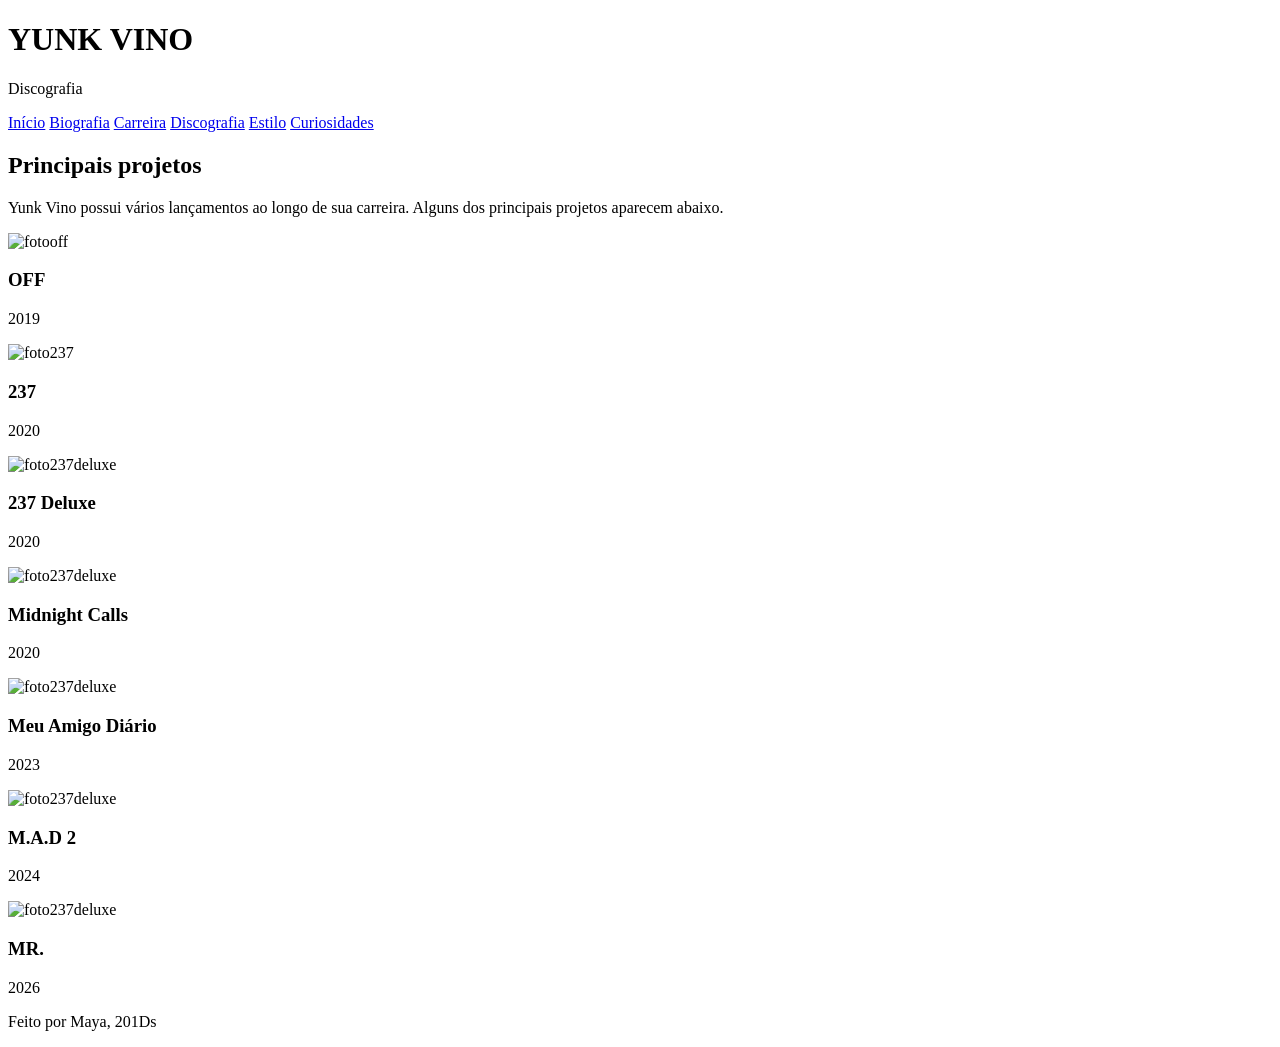
==== disco.html @ d7e15820 "Create disco.html" ====
<!DOCTYPE html>
<html lang="pt-br">
<head>
    <meta charset="UTF-8">
    <meta name="viewport" content="width=device-width, initial-scale=1.0">
    <title>Yunk Vino | Discografia</title>
      <link rel="stylesheet" href="style.css">
</head>

<body>

<header>
    <h1>YUNK VINO</h1>
    <p>Discografia</p>

     <nav>
        <a href="index.html">Início</a>
        <a href="biog.html">Biografia</a>
        <a href="carreira.html">Carreira</a>
        <a href="disco.html">Discografia</a>
        <a href="estilo.html">Estilo</a>
        <a href="curiosidades.html">Curiosidades</a>
    </nav>
</header>

<main>

    <section class="pagina">
        <h2>Principais projetos</h2>

        <p>
            Yunk Vino possui vários lançamentos ao longo de sua carreira.
            Alguns dos principais projetos aparecem abaixo.
        </p>

        <div class="albuns">

            <div class="album">
              
             <img src="img/images.jpg" alt="fotooff">
       
                <h3>OFF</h3>
                <p>2019</p>
            </div>

            <div class="album">
                <img src="img/yunk23723.jpg" alt="foto237">
                <h3>237</h3>
                <p>2020</p>
            </div>

            <div class="album">
                 <img src="img/yunk237deluxe.jpg" alt="foto237deluxe">
                <h3>237 Deluxe</h3>
                <p>2020</p>
            </div>

            <div class="album">
                 <img src="img/yunkcalls.jpg" alt="foto237deluxe">
                <h3>Midnight Calls</h3>
                <p>2020</p>
            </div>

            <div class="album">
                 <img src="img/yunkmad1.2.jpg" alt="foto237deluxe">
                <h3>Meu Amigo Diário</h3>
                <p>2023</p>
            </div>

            <div class="album">
                <img src="img/yunkmad2.jpg" alt="foto237deluxe">
                <h3>M.A.D 2</h3>
                <p>2024</p>
            </div>

            <div class="album">
                <img src="img/yunkmr.jpg" alt="foto237deluxe">
                <h3>MR.</h3>
                <p>2026</p>
            </div>

        </div>
    </section>

</main>

<footer>
    <p>Feito por Maya, 201Ds</p>
</footer>

</body>
</html>
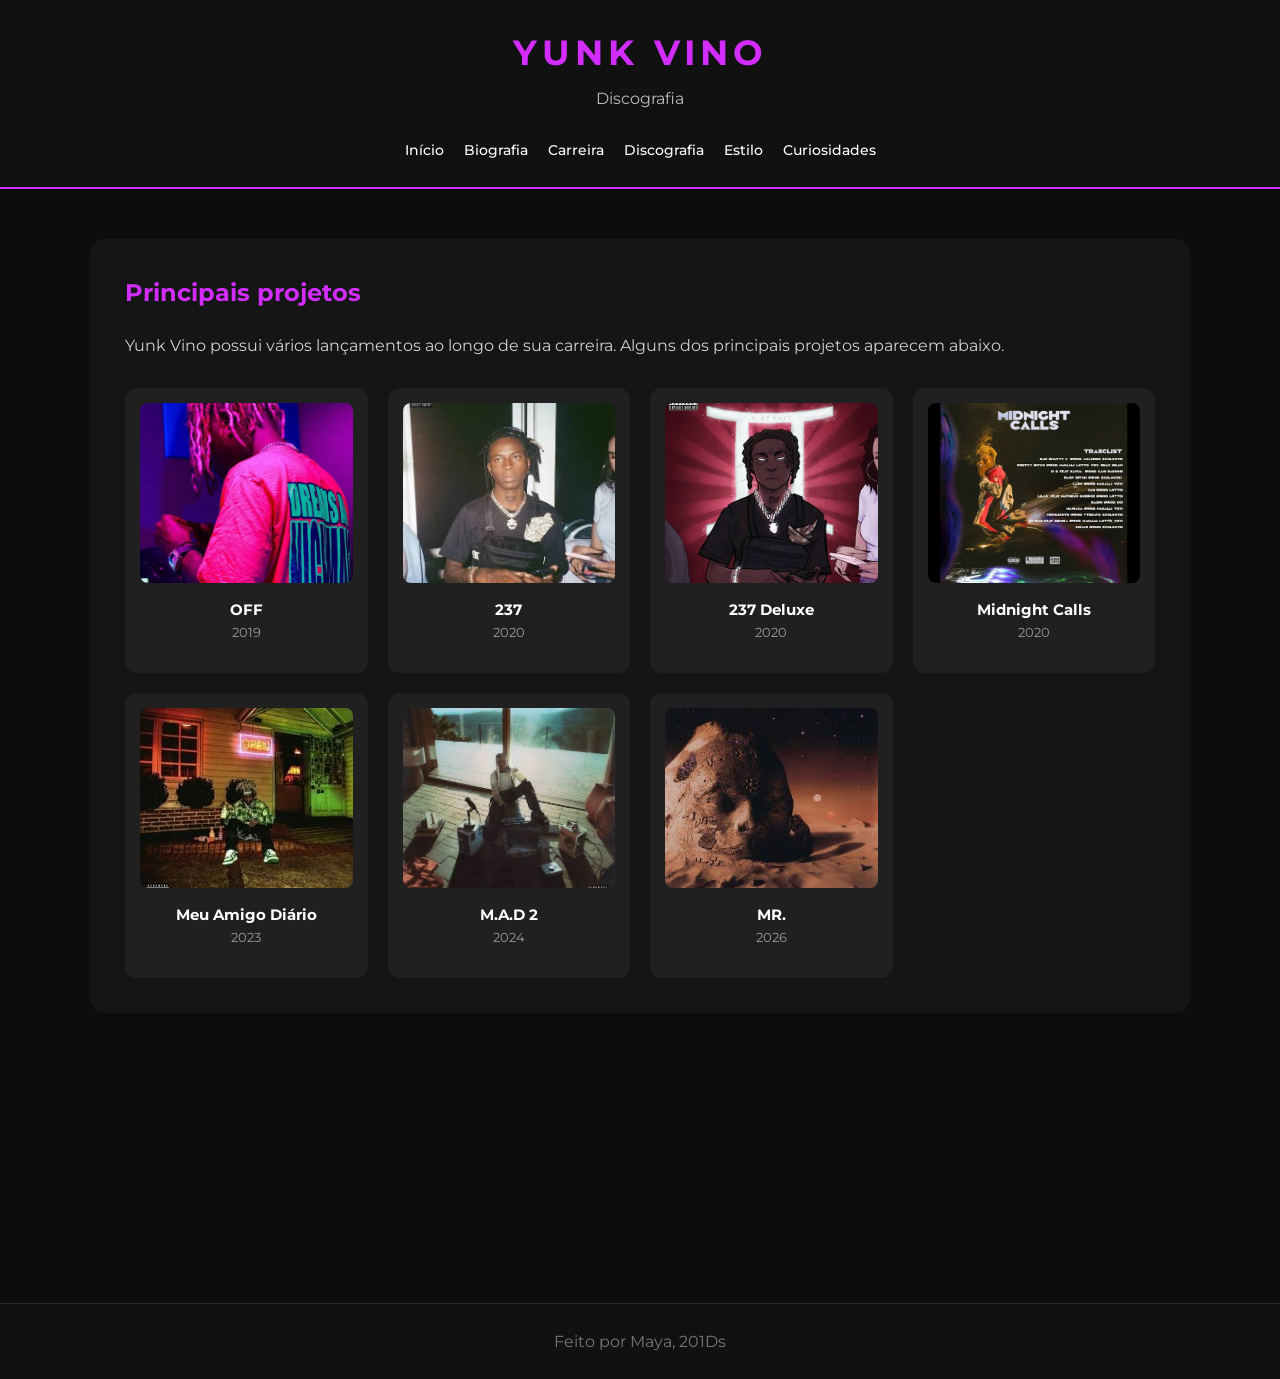
==== commit 13885a0f: "Update disco.html" ====
--- a/disco.html
+++ b/disco.html
@@ -37,7 +37,7 @@
 
             <div class="album">
               
-             <img src="img/images.jpg" alt="fotooff">
+             <img src="img/imagesyunk.jpg" alt="fotooff">
        
                 <h3>OFF</h3>
                 <p>2019</p>
--- a/style.css
+++ b/style.css
@@ -0,0 +1,388 @@
+@import url('https://fonts.googleapis.com/css2?family=Montserrat:wght@400;500;700;800&display=swap');
+ 
+* {
+    margin: 0;
+    padding: 0;
+    box-sizing: border-box;
+}
+ 
+body {
+    font-family: 'Montserrat', sans-serif;
+    background-color: #0d0d0d;
+    color: #ffffff;
+    line-height: 1.6;
+}
+ 
+header {
+    background-color: #111111;
+    text-align: center;
+    padding: 25px 15px;
+    border-bottom: 2px solid #d22cff;
+}
+ 
+header h1 {
+    color: #d22cff;
+    font-size: 35px;
+    letter-spacing: 5px;
+}
+ 
+header p {
+    color: #bbbbbb;
+    margin-top: 5px;
+}
+ 
+nav {
+    margin-top: 25px;
+}
+ 
+nav a {
+    color: white;
+    text-decoration: none;
+    margin: 5px 8px;
+    font-size: 14px;
+    font-weight: 500;
+}
+ 
+nav a:hover {
+    color: #d22cff;
+}
+ 
+main {
+    width: 90%;
+    max-width: 1100px;
+    margin: auto;
+    padding: 50px 0;
+}
+ 
+.hero {
+    min-height: 500px;
+    display: flex;
+    align-items: center;
+    justify-content: space-between;
+    gap: 40px;
+}
+ 
+.hero h2 {
+    color: #d22cff;
+    font-size: 60px;
+    margin-bottom: 15px;
+}
+ 
+.hero p {
+    color: #cccccc;
+    max-width: 500px;
+    margin-bottom: 25px;
+}
+ 
+.botao {
+    display: inline-block;
+    background-color: #d22cff;
+    color: white;
+    padding: 12px 22px;
+    border-radius: 25px;
+    text-decoration: none;
+    font-weight: bold;
+}
+ 
+.botao:hover {
+    background-color: #8e00bd;
+}
+ 
+.foto-artista {
+    width: 330px;
+    height: 400px;
+    overflow: hidden;
+    background: linear-gradient(135deg, #360047, #a800d6, #111111);
+    border-radius: 20px;
+    display: flex;
+    justify-content: center;
+    align-items: center;
+    box-shadow: 0 0 35px rgba(198, 44, 255, 0.4);
+}
+ 
+.foto-artista img {
+    width: 100%;
+    height: 100%;
+    object-fit: cover;
+    display: block;
+}
+ 
+.foto-artista span {
+    color: white;
+    font-size: 40px;
+    font-weight: 800;
+    text-align: center;
+    letter-spacing: 5px;
+}
+ 
+.pagina {
+    background-color: #151515;
+    padding: 35px;
+    border-radius: 15px;
+    margin-bottom: 40px;
+}
+ 
+.pagina h2 {
+    color: #d22cff;
+    margin-bottom: 20px;
+}
+ 
+.pagina p {
+    color: #d0d0d0;
+    margin-bottom: 15px;
+}
+ 
+.destaque {
+    background-color: #24002e;
+    border-left: 5px solid #d22cff;
+    padding: 20px;
+    margin-top: 25px;
+    border-radius: 5px;
+}
+ 
+.destaque h3 {
+    color: #d22cff;
+    margin-bottom: 8px;
+}
+ 
+.cards {
+    display: grid;
+    grid-template-columns: 1fr 1fr 1fr;
+    gap: 20px;
+}
+ 
+.card {
+    background-color: #181818;
+    padding: 25px;
+    border-radius: 15px;
+    border: 1px solid #292929;
+}
+ 
+.card h3 {
+    color: #d22cff;
+    margin-bottom: 10px;
+}
+ 
+.card p {
+    color: #bbbbbb;
+    margin-bottom: 15px;
+}
+ 
+.card a {
+    color: #d22cff;
+    text-decoration: none;
+    font-weight: bold;
+}
+ 
+.timeline {
+    display: grid;
+    grid-template-columns: 1fr 1fr 1fr 1fr;
+    gap: 15px;
+}
+ 
+.timeline div {
+    background-color: #181818;
+    padding: 20px;
+    border-radius: 12px;
+    text-align: center;
+}
+ 
+.timeline strong {
+    display: block;
+    color: #d22cff;
+    font-size: 28px;
+}
+ 
+.timeline p {
+    color: #bbbbbb;
+    font-size: 14px;
+}
+ 
+.conquista {
+    margin-top: 30px;
+}
+ 
+.conquista h2 {
+    color: #d22cff;
+    margin-bottom: 20px;
+}
+ 
+.item {
+    background-color: #181818;
+    margin-bottom: 15px;
+    padding: 20px;
+    border-left: 4px solid #d22cff;
+    border-radius: 5px;
+}
+ 
+.item h3 {
+    margin-bottom: 5px;
+}
+ 
+.item p {
+    color: #bbbbbb;
+}
+ 
+.albuns {
+    display: grid;
+    grid-template-columns: 1fr 1fr 1fr 1fr;
+    gap: 20px;
+    margin-top: 30px;
+}
+ 
+.album {
+    background-color: #202020;
+    padding: 15px;
+    border-radius: 12px;
+    text-align: center;
+}
+ 
+.capa {
+    height: 180px;
+    background: linear-gradient(135deg, #390047, #b500e5);
+    display: flex;
+    justify-content: center;
+    align-items: center;
+    color: white;
+    font-size: 25px;
+    font-weight: 800;
+    margin-bottom: 15px;
+    border-radius: 8px;
+}
+ 
+.album img {
+    width: 100%;
+    height: 180px;
+    object-fit: cover;
+    border-radius: 8px;
+    margin-bottom: 15px;
+    display: block;
+}
+ 
+.album h3 {
+    font-size: 15px;
+}
+ 
+.album p {
+    color: #999999;
+    font-size: 13px;
+}
+ 
+.estilo-box {
+    display: grid;
+    grid-template-columns: 1fr 1fr 1fr;
+    gap: 20px;
+    margin-top: 30px;
+}
+ 
+.estilo-box div {
+    background-color: #202020;
+    padding: 25px;
+    border-radius: 12px;
+    text-align: center;
+}
+ 
+.estilo-box h3 {
+    color: #d22cff;
+    margin-bottom: 10px;
+}
+ 
+.curiosidade {
+    display: flex;
+    gap: 20px;
+    align-items: center;
+    background-color: #202020;
+    padding: 20px;
+    margin-bottom: 15px;
+    border-radius: 10px;
+}
+ 
+.curiosidade span {
+    color: #d22cff;
+    font-size: 30px;
+    font-weight: 800;
+}
+ 
+.curiosidade h3 {
+margin-bottom: 5px;
+}
+ 
+.curiosidade p {
+margin: 0;
+}
+ 
+footer {
+text-align: center;
+background-color: #111111;
+color: #777777;
+padding: 25px;
+margin-top: 30px;
+border-top: 1px solid #292929;
+position: relative;
+margin-top: 200px;
+bottom: 0;
+width: 100%;
+z-index: 1000;
+}
+ 
+@media (max-width: 800px) {
+    .hero {
+    flex-direction: column;
+    text-align: center;
+    }
+ 
+    .hero h2 {
+    font-size: 45px;
+    }
+ 
+    .foto-artista {
+    width: 280px;
+    height: 330px;
+    }
+ 
+    .cards {
+    grid-template-columns: 1fr 1fr;
+    }
+ 
+    .timeline {
+    grid-template-columns: 1fr 1fr;
+    }
+ 
+    .albuns {
+    grid-template-columns: 1fr 1fr;
+    }
+ 
+    .estilo-box {
+    grid-template-columns: 1fr 1fr;
+    }
+ 
+    nav a {
+    display: inline-block;
+    }
+}
+ 
+@media (max-width: 550px) {
+    .cards {
+    grid-template-columns: 1fr;
+    }
+ 
+    .timeline {
+    grid-template-columns: 1fr;
+    }
+ 
+    .albuns {
+    grid-template-columns: 1fr;
+    }
+ 
+    .estilo-box {
+  grid-template-columns: 1fr;
+    }
+ 
+    .pagina {
+    padding: 22px;
+    }
+ 
+    .hero h2 {
+    font-size: 38px;
+    }
+}
